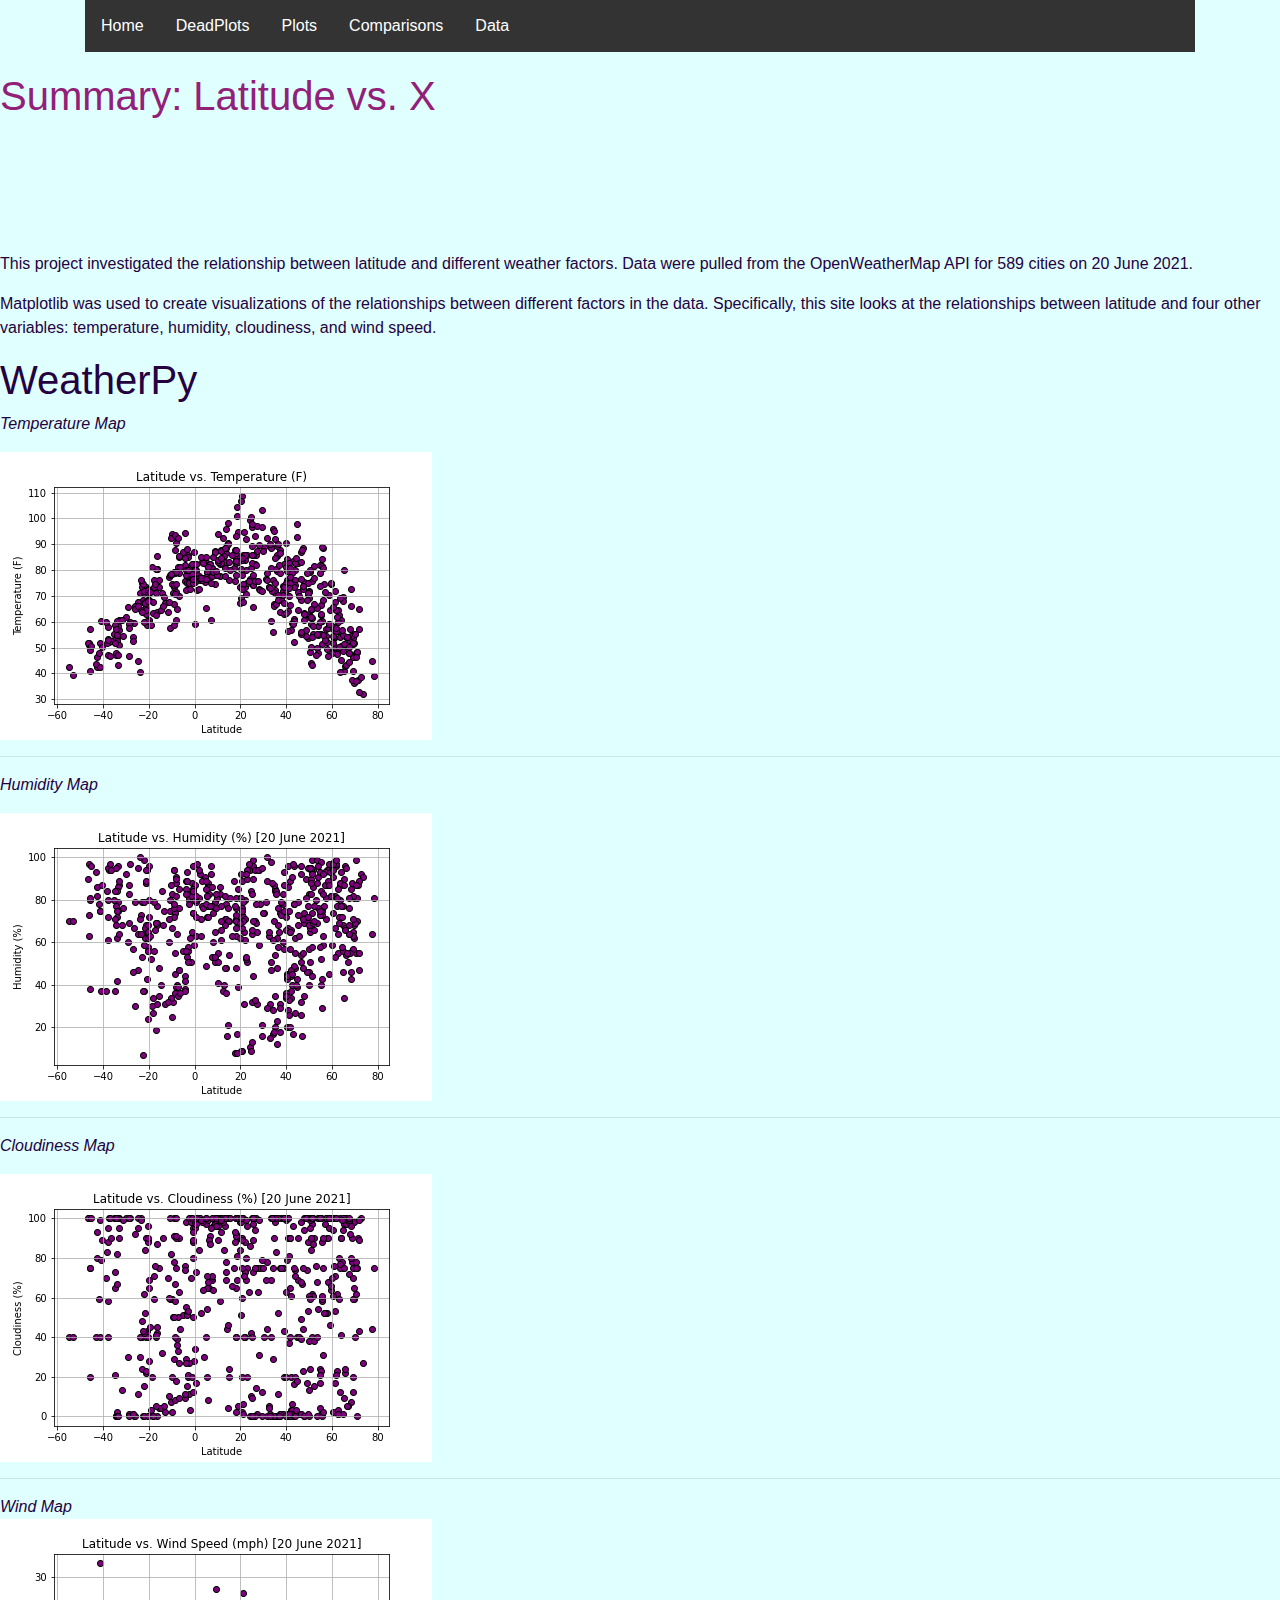
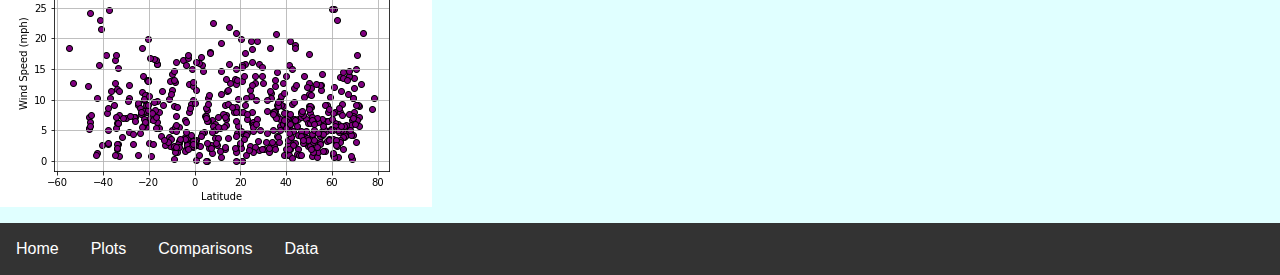
==== WebVisualizations/comparisons.html @ 3b958bb8 "duplicating code to start breaking into pages" ====
<!DOCTYPE html>
<html lang='en'>
<head>
<title>Landing Page</title>
<link rel="stylesheet" href="https://stackpath.bootstrapcdn.com/bootstrap/4.3.1/css/bootstrap.min.css" integrity="sha384-ggOyR0iXCbMQv3Xipma34MD+dH/1fQ784/j6cY/iJTQUOhcWr7x9JvoRxT2MZw1T" crossorigin="anonymous">
<link rel="stylesheet" href="weather.css">
</head>
<body>
    <!-- Our rows function in containers (grid created). -->
    <div class="container">
        <!--first row IS navbar-->
        <div class="row">
            <div class="col-md-12">
                <nav>
                    <ul>
                        <li><a href="index.html">Home</a></li>
                        <li><a href="index.html">DeadPlots</a></li>
                        <li class="dropdown">
                            <a href="javascript:void(0)" class="dropbtn">Plots</a>
                                <div class="dropdown-content">
                                    <a href="temperature.html">Temperature</a>
                                    <a href="humidity.html">Humidity</a>
                                    <a href="cloudiness.html">Cloudiness</a>
                                    <a class="dropdown-item" href="wind.html">Wind</a>
                                </div>    
                              
                                <!--this did work before, but I took a line out & I don't recall what it is;
                                    I liked the style of the stuff above better, but it's not acting like a dropdown
                                    <div class="dropdown-menu" aria-labelledby="dropdownMenuLink">
                                  <li><a class="dropdown-item" href="temperature.html">Temperature</a></li>
                                  <li><a class="dropdown-item" href="humidity.html">Humidity</a></li>
                                  <li><a class="dropdown-item" href="cloudiness.html">Cloudiness</a></li>
                                  <li><a class="dropdown-item" href="wind.html">Wind</a></li>
                                </div>  --> 
                        </li>
                        <li><a href="comparisons.html">Comparisons</a></li>
                        <li><a href="data.html">Data</a></li>
                    </ul>
                </nav>
            </div>

            <!-- One third of screen (4/12) -->
<div class="col-md-4">
    <!-- This is column 1 of 3 -->
  </div>

  <!-- One third of screen (4/12) -->
  <div class="col-md-4">
    <!-- This is column 2 of 3 -->
  </div>

  <!-- One third of screen (4/12) -->
  <div class="col-md-4">

    <!-- This is column 3 of 3 -->
  </div>


        </div>


    </div>
    

<header>
    <h1>Summary: Latitude vs. X</h1>  
</header>

<body id="home">

</body>
<section class="container">
    
</section>


<p>This project investigated the relationship between latitude and different weather factors.
    Data were pulled from the OpenWeatherMap API for 589 cities on 20 June 2021.
</p>
<p>
    Matplotlib was used to create visualizations of the relationships between different factors in the data.
    Specifically, this site looks at the relationships between latitude and four other variables: temperature,
    humidity, cloudiness, and wind speed.  
</p>


    <section>
      <h1>WeatherPy</h1>
      <article>
        <p><em>Temperature Map</em></p>
        <a target="_blank" href="assets/visualizations/01_latVtemp.png">
        <img src="assets/visualizations/01_latVtemp.png" alt="Latitude by Temperature">
      </a>
      
      </article>
      <hr>
      <article>
        <p><em>Humidity Map</em></p>
        <a target="_blank" href="assets/visualizations/02_latVhumid.png">
      <img src="assets/visualizations/02_latVhumid.png" alt="Latitude by Humidity">
      </a>
      
      </article>
      <hr>
      <article>
        <p><em>Cloudiness Map</em></p>
        <a href="assets/visualizations/03_latVclouds.png">
        <img target="_blank" src="assets/visualizations/03_latVclouds.png" alt="cloudiness Map">
        </a>
        
      </article>
      <hr>
      <!-- an example using figure/ficaption -->
      <figure>
        <figcaption><em>Wind Map</em></figcaption>
        <a target="_blank" href="assets/visualizations/04_latVwind.png">
        <img src="assets/visualizations/04_latVwind.png" alt="Wind Map">
        </a>
        
      </figure>
    </section>
  </body>
  
  </html>
<footer>
    <nav>
        <ul>
            <li><a href="index.html">Home</a></li>
            <li><a href="index.html">Plots</a></li>
            <li><a href="index.html">Comparisons</a></li>
            <li><a href="index.html">Data</a></li>
        </ul>
    </nav>
</footer>

</body>
</html>
---- WebVisualizations/weather.css ----
/* pick a color for headers
pick a color for paragraphs
pick background color
pick a font
add cushions
get bootstrapping grid added--did this on html file, unsure yet if that's working
*/

body {
    background-color: lightcyan;
    color:rgb(37, 1, 63)
}

header {
    background-color: lightcyan;
    color:rgb(146, 32, 121);
    height: 200px;
    padding-top: 20px;
}

  /* Making our navbar li's inline-block elements this makes it so we can have multiple on the same line. 
  Floats could have been used too */
  /* .navbar li {
    display: inline-block;
    padding: 0px;
    margin-right: 5px;
    margin-left: 5px;
    cursor: pointer;
    background: #fff;
    border-radius: 2px;
  }
  */ 
  /* Getting rid of the default link styles here 
   .navbar li a {
    color: #000;
    text-decoration: none;
  } */
/* pulled from w3schools */

  ul {
    list-style-type: none;
    margin: 0;
    padding: 0;
    overflow: hidden;
    background-color: #333;
  }
  
  li {
    float: left;
  }
  
  li a, .dropbtn {
    display: inline-block;
    color: white;
    text-align: center;
    padding: 14px 16px;
    text-decoration: none;
  }
  
  li a:hover, .dropdown:hover .dropbtn {
    background-color: lightcyan;
  }
  
  li.dropdown {
    display: inline-block;
  }
  
  .dropdown-content {
    display: none;
    position: absolute;
    background-color: #f9f9f9;
    min-width: 160px;
    box-shadow: 0px 8px 16px 0px rgba(0,0,0,0.2);
    z-index: 1;
  }
  
  .dropdown-content a {
    color: black;
    padding: 12px 16px;
    text-decoration: none;
    display: block;
    text-align: left;
  }
  
  .dropdown-content a:hover {background-color: #f1f1f1;}
  
  .dropdown:hover .dropdown-content {
    display: block;
  }
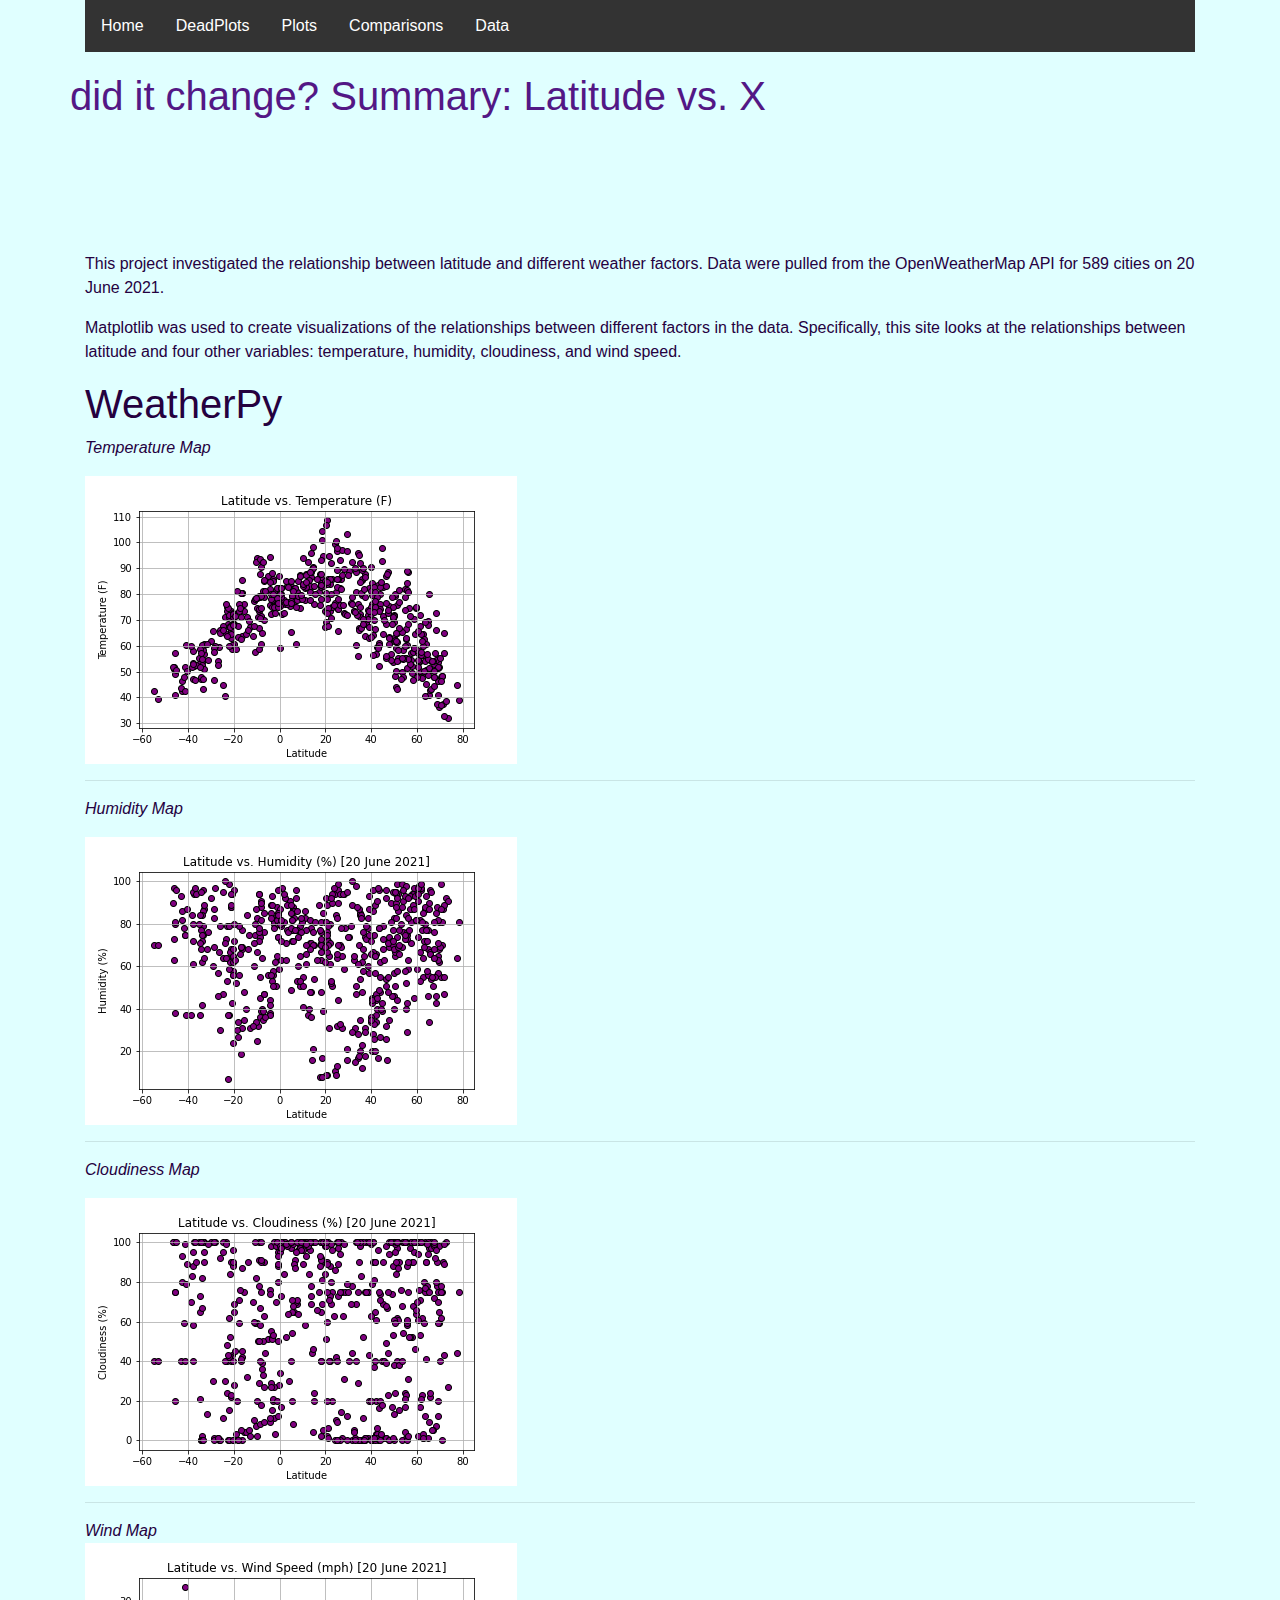
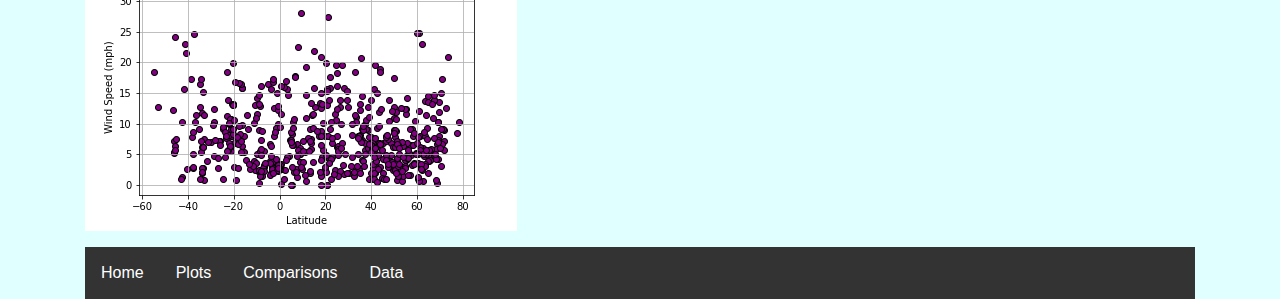
==== commit 1e924e00: "Slight mods" ====
--- a/WebVisualizations/comparisons.html
+++ b/WebVisualizations/comparisons.html
@@ -38,22 +38,12 @@
                     </ul>
                 </nav>
             </div>
-
-            <!-- One third of screen (4/12) -->
-<div class="col-md-4">
-    <!-- This is column 1 of 3 -->
-  </div>
-
-  <!-- One third of screen (4/12) -->
-  <div class="col-md-4">
-    <!-- This is column 2 of 3 -->
-  </div>
-
-  <!-- One third of screen (4/12) -->
-  <div class="col-md-4">
-
-    <!-- This is column 3 of 3 -->
-  </div>
+        </div>
+        <div class="row">
+            <header>
+                <h1> did it change? Summary: Latitude vs. X</h1>  
+            </header>
+        <div class="col-md-12">   
 
 
         </div>
@@ -62,9 +52,7 @@
     </div>
     
 
-<header>
-    <h1>Summary: Latitude vs. X</h1>  
-</header>
+
 
 <body id="home">
 
--- a/WebVisualizations/weather.css
+++ b/WebVisualizations/weather.css
@@ -8,14 +8,23 @@
 
 body {
     background-color: lightcyan;
-    color:rgb(37, 1, 63)
+    color:rgb(37, 1, 63);
+    margin: 20, 10, 10, 20;
 }
 
 header {
     background-color: lightcyan;
-    color:rgb(146, 32, 121);
+    color:rgb(83, 23, 133);
     height: 200px;
     padding-top: 20px;
+    margin: 20, 10, 10, 20;
+}
+
+.container {
+    margin-top: 20;
+    margin-bottom: 10;
+    margin-left: 20;
+    margin-right: 20;
 }
 
   /* Making our navbar li's inline-block elements this makes it so we can have multiple on the same line. 
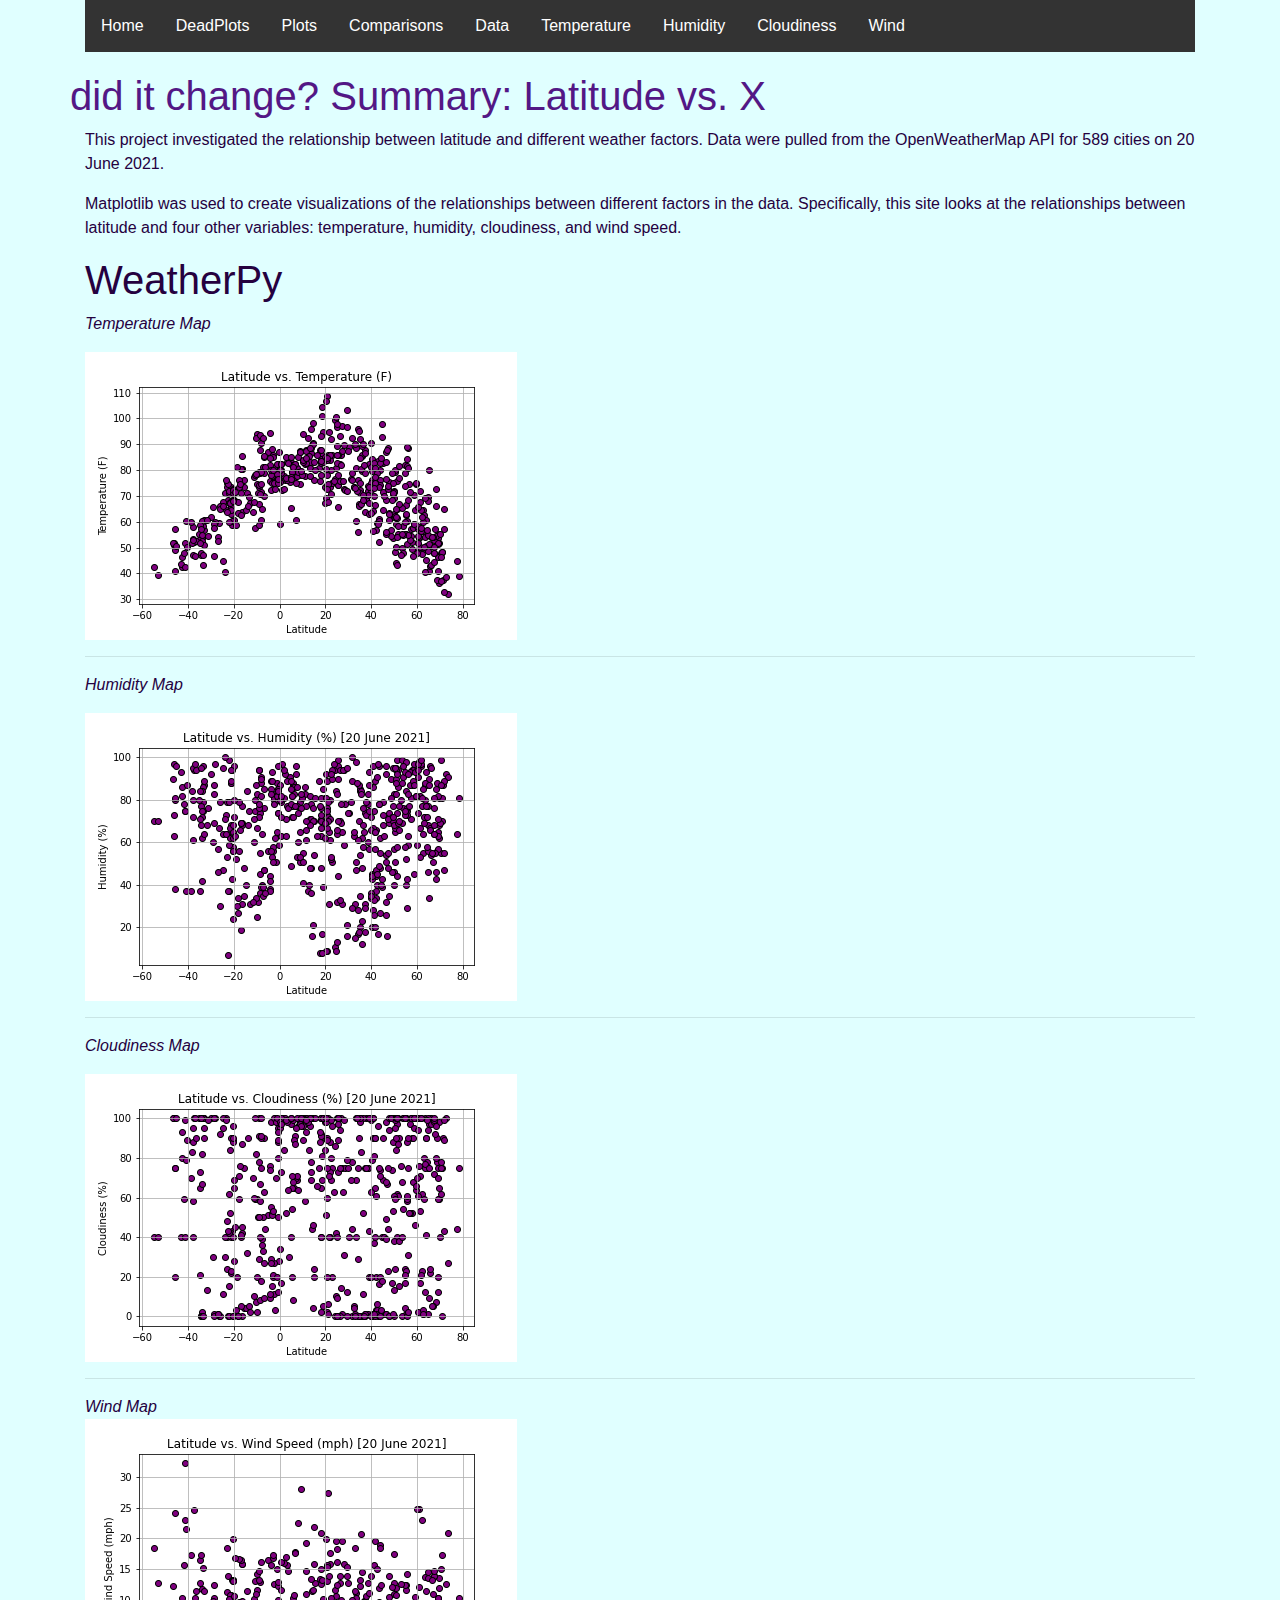
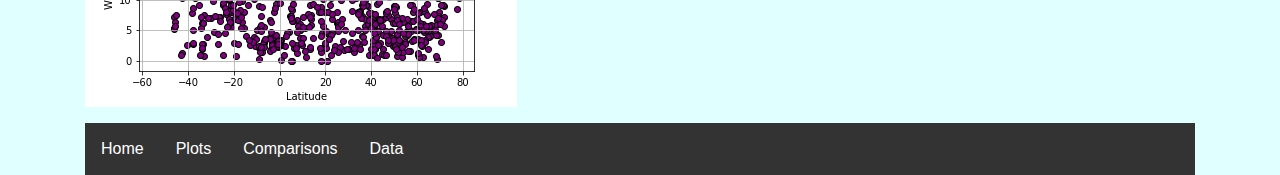
==== commit 53df4743: "updated navbar on most" ====
--- a/WebVisualizations/comparisons.html
+++ b/WebVisualizations/comparisons.html
@@ -35,6 +35,10 @@
                         </li>
                         <li><a href="comparisons.html">Comparisons</a></li>
                         <li><a href="data.html">Data</a></li>
+                        <li><a href="temperature.html">Temperature</a></li>
+                        <li><a href="humidity.html">Humidity</a></li>
+                        <li><a href="cloudiness.html">Cloudiness</a></li>
+                        <li><a href="wind.html">Wind</a></li>
                     </ul>
                 </nav>
             </div>
--- a/WebVisualizations/weather.css
+++ b/WebVisualizations/weather.css
@@ -9,15 +9,14 @@
 body {
     background-color: lightcyan;
     color:rgb(37, 1, 63);
-    margin: 20, 10, 10, 20;
+    margin: 20px, 10px, 10px, 20px;
 }
 
 header {
     background-color: lightcyan;
     color:rgb(83, 23, 133);
-    height: 200px;
     padding-top: 20px;
-    margin: 20, 10, 10, 20;
+    margin: 20px, 10px, 10px, 20px;
 }
 
 .container {
